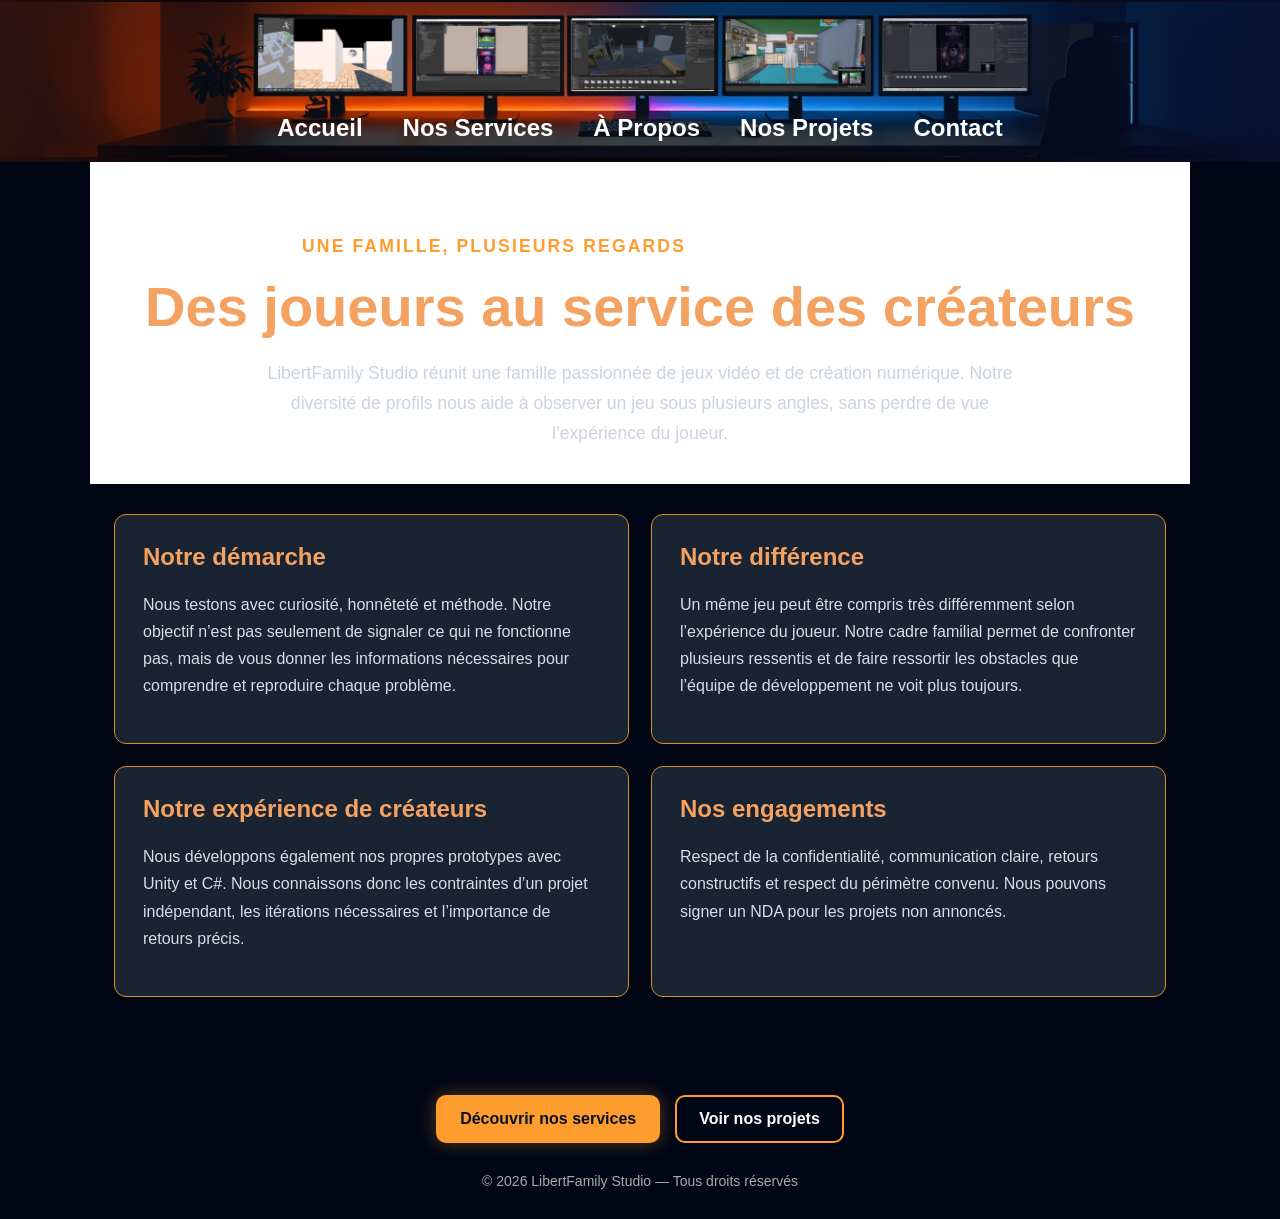
==== apropos.html @ 661db0fe "Crée la page à propos" ====
<!DOCTYPE html>
<html lang="fr">
<head>
  <meta charset="UTF-8">
  <meta name="viewport" content="width=device-width, initial-scale=1">
  <meta name="description" content="Découvrez LibertFamily Studio, une équipe familiale de testeurs et créateurs de jeux vidéo indépendants.">
  <title>À propos | LibertFamily Studio</title>
  <link rel="stylesheet" href="css/global.css">
  <link rel="stylesheet" href="css/pages.css">
</head>
<body>
  <nav class="nav-banderole" aria-label="Navigation principale">
    <a href="index.html">Accueil</a>
    <a href="services.html">Nos Services</a>
    <a href="apropos.html" aria-current="page">À Propos</a>
    <a href="projets.html">Nos Projets</a>
    <a href="contact.html">Contact</a>
  </nav>

  <main>
    <header class="page-header">
      <p class="eyebrow">Une famille, plusieurs regards</p>
      <h1>Des joueurs au service des créateurs</h1>
      <p>LibertFamily Studio réunit une famille passionnée de jeux vidéo et de création numérique. Notre diversité de profils nous aide à observer un jeu sous plusieurs angles, sans perdre de vue l’expérience du joueur.</p>
    </header>

    <section class="content-grid">
      <article class="info-card">
        <h2>Notre démarche</h2>
        <p>Nous testons avec curiosité, honnêteté et méthode. Notre objectif n’est pas seulement de signaler ce qui ne fonctionne pas, mais de vous donner les informations nécessaires pour comprendre et reproduire chaque problème.</p>
      </article>
      <article class="info-card">
        <h2>Notre différence</h2>
        <p>Un même jeu peut être compris très différemment selon l’expérience du joueur. Notre cadre familial permet de confronter plusieurs ressentis et de faire ressortir les obstacles que l’équipe de développement ne voit plus toujours.</p>
      </article>
      <article class="info-card">
        <h2>Notre expérience de créateurs</h2>
        <p>Nous développons également nos propres prototypes avec Unity et C#. Nous connaissons donc les contraintes d’un projet indépendant, les itérations nécessaires et l’importance de retours précis.</p>
      </article>
      <article class="info-card">
        <h2>Nos engagements</h2>
        <p>Respect de la confidentialité, communication claire, retours constructifs et respect du périmètre convenu. Nous pouvons signer un NDA pour les projets non annoncés.</p>
      </article>
    </section>

    <div class="cta-row">
      <a class="button primary" href="services.html">Découvrir nos services</a>
      <a class="button" href="projets.html">Voir nos projets</a>
    </div>
  </main>

  <footer>© 2026 LibertFamily Studio — Tous droits réservés</footer>
</body>
</html>
---- css/global.css ----
/* ===== Général ===== */
body {

  font-family: Arial, sans-serif;
  background: #010615;

}

header {
  text-align: center;
  padding: 20px 40px;
  background: #fff;
}

header img {
  width: 100%;
  margin-bottom: 0;
}

h1 {
  margin: 0;
  font-size: 40px;
  color: #f4a261;
}

h2 {
  color: #f4a261;
  margin-top: 40px;
}

.container {
  display: flex;
  gap: 20px;
  flex-wrap: wrap;
  /* pour que ça passe à la ligne sur petit écran */
}

.card {
  flex: 1;
  min-width: 250px;
  /* évite que les cartes deviennent trop étroites */
  background: #1a2332;
  border: 1px solid #e08a1e;
  border-radius: 8px;
  padding: 20px;
  color: white;
}



ul {
  line-height: 1.8;
}

/* ===== banderole publicitaire ===== */
.banderole {
  position: relative;
  width: 100%;
  padding: 0;
  margin: 0;
  display: flex;

  justify-content: center;
  align-items: flex-start;
  background: #070707;
}

.banderole-publicite {
  width: 100%;
  /* je peux augmenter si je veux encore plus grand */
  max-width: none;
  height: 200px;

}



/* ===== logo ===== */




.hero {
  width: 100%;
  padding: 0;
  margin: 0;
  display: flex;

  justify-content: center;
  align-items: flex-start;
  background: #070707;
}

.hero-logo {
  width: 100%;
  /* je peux augmenter si je veux encore plus grand */
  max-width: none;
  height: 500px;
  display: block;

}

/* ===== Menu principal ===== */
nav {
  width: 80%;
  display: flex;
  justify-content: flex-end;
  gap: 40px;
  font-size: 24px;
  color: white;
  padding: 20px 40px;
}

nav a:hover {
  color: #f4a261;
  transform: scale(1.15);
}

nav a {
  color: white;
  text-decoration: none;
  font-weight: bold;
  transition: color 0.5s ease, transform 0.5s ease;
}

/* ===== Menu sur banderole ===== */
.nav-banderole {
  background-color: #0a0508;
  background-image:
    linear-gradient(to right, rgba(60, 20, 10, 0.6), rgba(60, 20, 10, 0) 15%, rgba(10, 20, 50, 0) 60%, rgba(10, 20, 60, 0.6)),
    url("../images/logopage4.png");
  background-size: auto, auto 162px;
  background-position: center, center;
  background-repeat: no-repeat, no-repeat;
  height: 162px;
  box-sizing: border-box;
  width: 100vw;
  position: relative;
  left: calc(-50vw + 50%);
  margin-right: calc(-50vw + 50%);
}

.nav-banderole a {
  color: white;
  text-decoration: none;
  font-weight: bold;
  transition: color 0.5s ease, transform 0.5s ease;
}

.nav-banderole {
  align-items: flex-end;
  background-size: contain;
  background-position: center 25%;
  background-repeat: no-repeat;
  height: 162px;
  justify-content: center;
  color: white;
  box-sizing: border-box;
}

.nav-banderole a:hover {
  color: #f4a261;
  transform: scale(1.15);
}

/* ===== bouton contact ===== */
.btn-invisible {
  position: absolute;
  color: white;
  left: 61%;
  top: 38%;
  padding: 20px 45px;
  width: clamp(40px, 15%, 200px);
  height: clamp(15px, 30%, 25px);
  text-decoration: none;
  font-weight: bold;
  border: 2px solid #ff9c2e;
  border-radius: 12px;
  background: color white;
  transition: .3s;
}

.btn-invisible:hover {
  background: #ff9c2e;
  color: #fff;
  box-shadow: 0 0 20px #ff9c2e;
}

/* ===== Footer ===== */
footer {
  text-align: center;
  padding: 30px;
  font-size: 14px;
  color: #aaa;
}
---- css/pages.css ----
* {
  box-sizing: border-box;
}

body {
  margin: 0;
  color: #f5f7fb;
}

.page-header {
  max-width: 1100px;
  margin: 0 auto;
  padding: 70px 24px 35px;
  text-align: center;
}

.page-header .eyebrow {
  margin: 0 0 12px;
  color: #ff9c2e;
  font-weight: bold;
  letter-spacing: .12em;
  text-transform: uppercase;
}

.page-header h1 {
  font-size: clamp(2rem, 5vw, 3.5rem);
}

.page-header p {
  max-width: 760px;
  margin: 20px auto 0;
  color: #cbd3df;
  font-size: 1.1rem;
  line-height: 1.7;
}

.content-grid {
  max-width: 1100px;
  margin: 0 auto;
  padding: 30px 24px 70px;
  display: grid;
  grid-template-columns: repeat(2, minmax(0, 1fr));
  gap: 22px;
}

.service-card,
.info-card,
.price-card,
.contact-card {
  padding: 28px;
  background: #1a2332;
  border: 1px solid #e08a1e;
  border-radius: 12px;
}

.service-card h2,
.info-card h2,
.price-card h2,
.contact-card h2 {
  margin-top: 0;
}

.service-card p,
.info-card p,
.price-card p,
.contact-card p {
  color: #d7dde7;
  line-height: 1.7;
}

.platforms {
  max-width: 1100px;
  margin: 0 auto 35px;
  padding: 0 24px;
  display: flex;
  flex-wrap: wrap;
  justify-content: center;
  gap: 12px;
}

.platform {
  padding: 10px 16px;
  color: #fff;
  background: #111a29;
  border: 1px solid #ff9c2e;
  border-radius: 999px;
  font-weight: bold;
}

.wide {
  grid-column: 1 / -1;
}

.steps {
  counter-reset: steps;
  list-style: none;
  padding: 0;
}

.steps li {
  counter-increment: steps;
  position: relative;
  padding: 0 0 20px 48px;
  color: #d7dde7;
  line-height: 1.6;
}

.steps li::before {
  content: counter(steps);
  position: absolute;
  left: 0;
  top: 0;
  width: 32px;
  height: 32px;
  display: grid;
  place-items: center;
  color: #010615;
  background: #ff9c2e;
  border-radius: 50%;
  font-weight: bold;
}

.price {
  margin: 8px 0;
  color: #ff9c2e;
  font-size: 2rem;
  font-weight: bold;
}

.cta-row {
  display: flex;
  flex-wrap: wrap;
  justify-content: center;
  gap: 15px;
  margin-top: 28px;
}

.button {
  display: inline-block;
  padding: 13px 22px;
  color: #fff;
  text-decoration: none;
  font-weight: bold;
  border: 2px solid #ff9c2e;
  border-radius: 10px;
  transition: .25s ease;
}

.button.primary,
.button:hover {
  color: #07101f;
  background: #ff9c2e;
  box-shadow: 0 0 18px rgba(255, 156, 46, .35);
}

.contact-list {
  padding: 0;
  list-style: none;
}

.contact-list li {
  margin: 14px 0;
}

.contact-list a {
  color: #ffb45f;
}

.notice {
  max-width: 1050px;
  margin: 0 auto 70px;
  padding: 22px 24px;
  color: #d7dde7;
  background: #111a29;
  border-left: 4px solid #ff9c2e;
  line-height: 1.7;
}

@media (max-width: 800px) {
  nav,
  .nav-banderole {
    width: 100%;
    height: auto;
    padding: 16px;
    gap: 14px;
    flex-wrap: wrap;
    justify-content: center;
    font-size: 16px;
  }

  .content-grid {
    grid-template-columns: 1fr;
  }

  .wide {
    grid-column: auto;
  }

  .page-header {
    padding-top: 45px;
  }
}
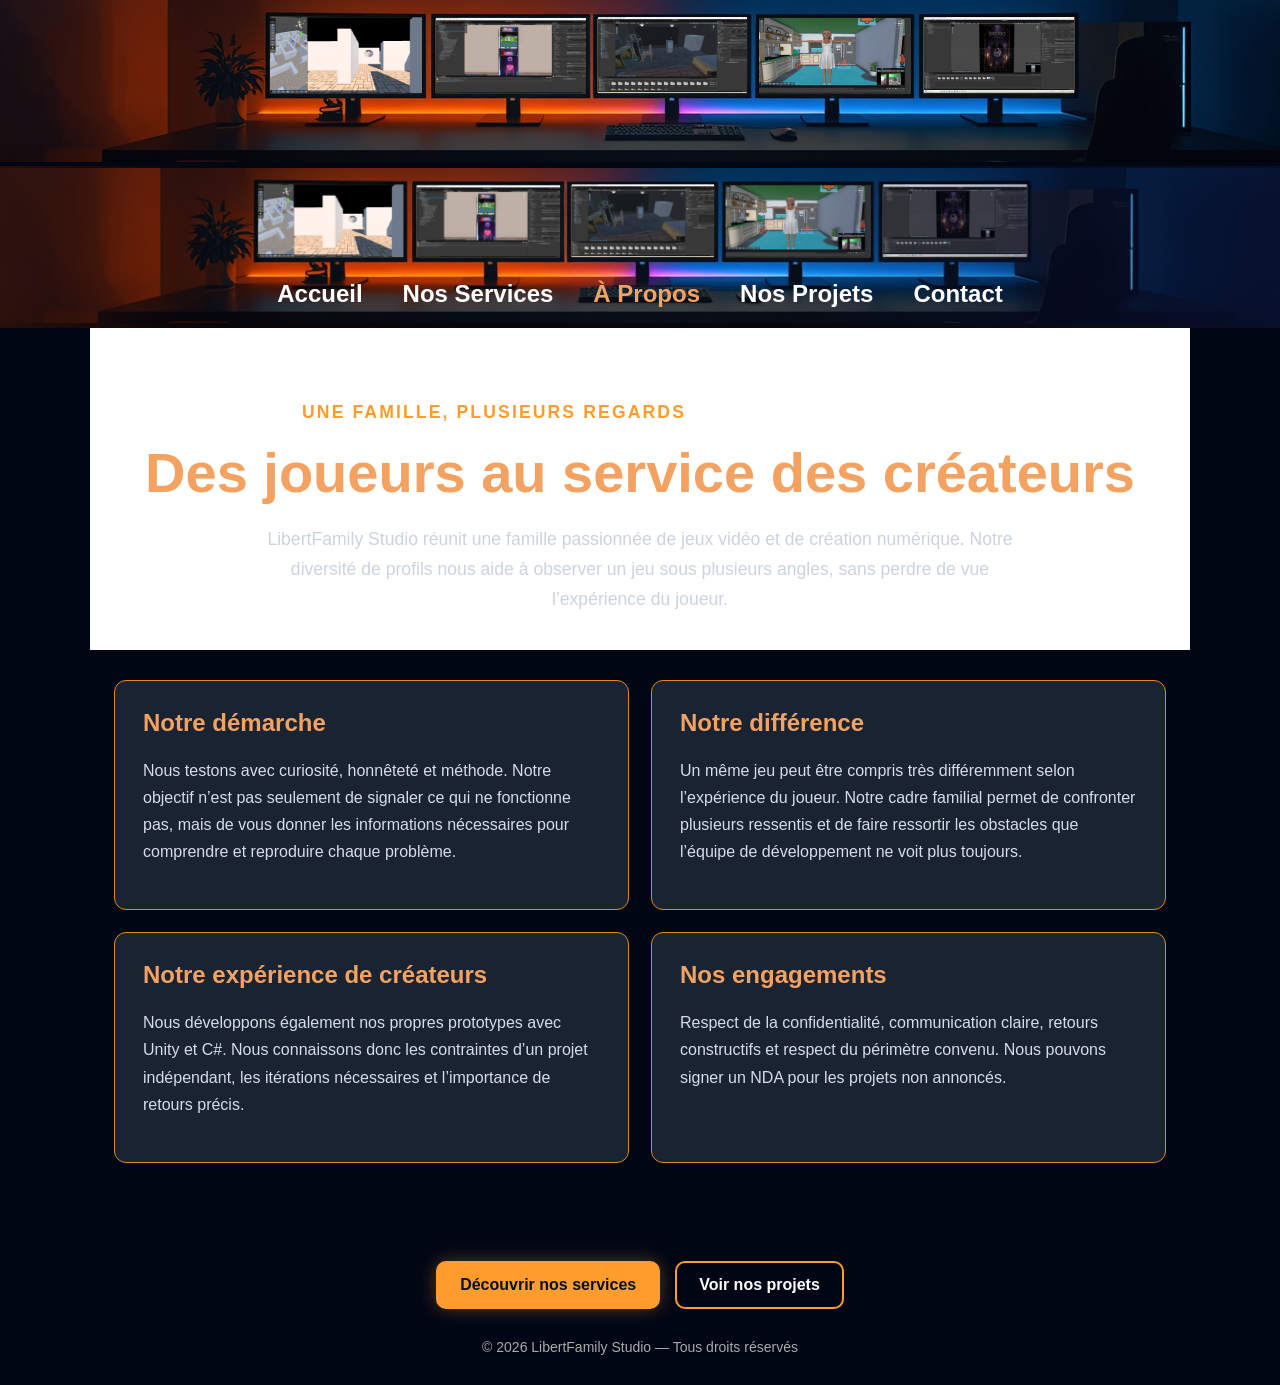
==== commit 79b0e513: "Affiche les cinq projets au-dessus du menu" ====
--- a/apropos.html
+++ b/apropos.html
@@ -9,6 +9,10 @@
   <link rel="stylesheet" href="css/pages.css">
 </head>
 <body>
+  <div class="project-strip" aria-label="Aperçu de nos projets">
+    <img src="images/logopage4.png" alt="Cinq projets LibertFamily Studio affichés sur écrans">
+  </div>
+
   <nav class="nav-banderole" aria-label="Navigation principale">
     <a href="index.html">Accueil</a>
     <a href="services.html">Nos Services</a>
--- a/css/pages.css
+++ b/css/pages.css
@@ -200,3 +200,47 @@
     padding-top: 45px;
   }
 }
+
+nav a[aria-current="page"] {
+  color: #f4a261;
+}
+
+@media (max-width: 800px) {
+  .hero-logo {
+    height: auto;
+  }
+
+  .banderole-publicite {
+    height: auto;
+    min-height: 150px;
+    object-fit: cover;
+  }
+
+  .btn-invisible {
+    left: auto;
+    top: auto;
+    right: 8%;
+    bottom: 18%;
+    width: auto;
+    height: auto;
+    padding: 10px 16px;
+  }
+
+  .container2 {
+    min-width: 0;
+    width: 100%;
+    padding: 0 16px;
+    flex-wrap: wrap;
+  }
+
+  .card2 {
+    flex: 1 1 280px;
+    width: auto;
+  }
+
+  .card2-image {
+    height: auto;
+    aspect-ratio: 16 / 10;
+    object-fit: cover;
+  }
+}
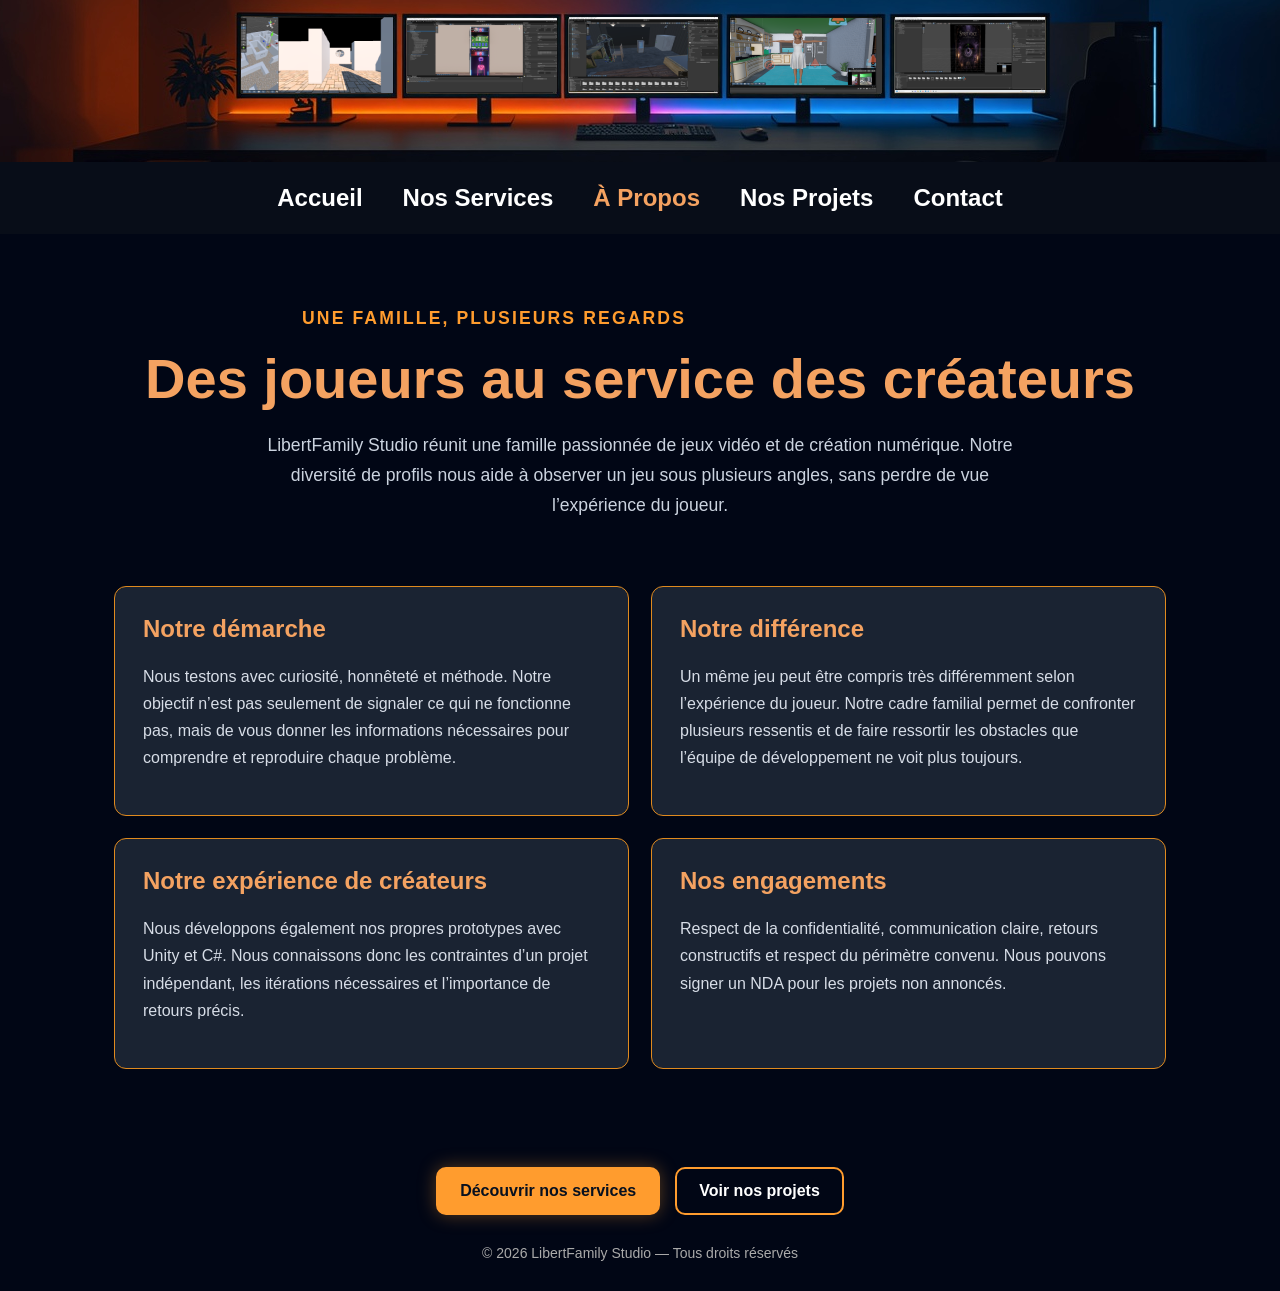
==== commit ec400ec1: "Force le rafraîchissement des styles" ====
--- a/apropos.html
+++ b/apropos.html
@@ -6,7 +6,7 @@
   <meta name="description" content="Découvrez LibertFamily Studio, une équipe familiale de testeurs et créateurs de jeux vidéo indépendants.">
   <title>À propos | LibertFamily Studio</title>
   <link rel="stylesheet" href="css/global.css">
-  <link rel="stylesheet" href="css/pages.css">
+  <link rel="stylesheet" href="css/pages.css?v=2">
 </head>
 <body>
   <div class="project-strip" aria-label="Aperçu de nos projets">
--- a/css/pages.css
+++ b/css/pages.css
@@ -244,3 +244,45 @@
     object-fit: cover;
   }
 }
+
+/* Bandeau visible des cinq projets */
+.project-strip {
+  width: 100%;
+  height: 162px;
+  overflow: hidden;
+  background: #0a0f18;
+}
+
+.project-strip img {
+  display: block;
+  width: 100%;
+  height: 100%;
+  object-fit: cover;
+  object-position: center;
+}
+
+.page-header {
+  background: transparent;
+}
+
+.nav-banderole {
+  height: auto;
+  min-height: 72px;
+  background-color: #080d18;
+  background-image: none;
+  align-items: center;
+}
+
+.page-header .button:not(.primary) {
+  background: #111a29;
+}
+
+@media (max-width: 800px) {
+  .project-strip {
+    height: 105px;
+  }
+
+  .project-strip img {
+    object-fit: cover;
+  }
+}
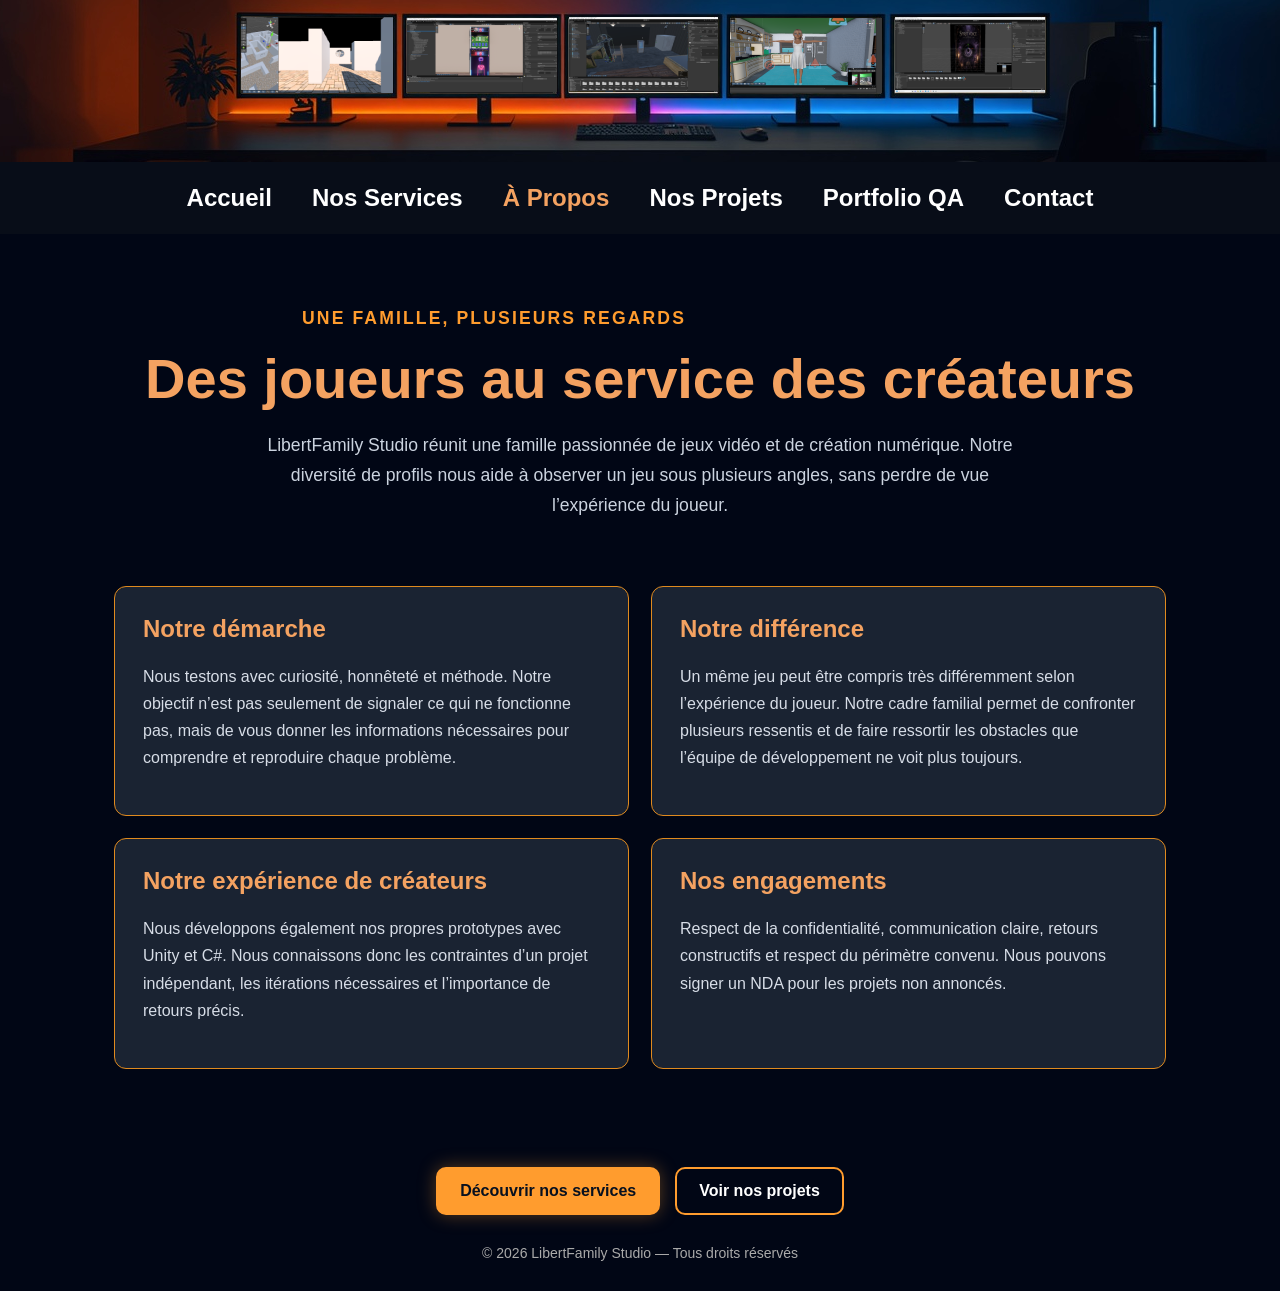
==== commit b609045f: "Crée un portfolio dédié aux études QA" ====
--- a/apropos.html
+++ b/apropos.html
@@ -6,7 +6,7 @@
   <meta name="description" content="Découvrez LibertFamily Studio, une équipe familiale de testeurs et créateurs de jeux vidéo indépendants.">
   <title>À propos | LibertFamily Studio</title>
   <link rel="stylesheet" href="css/global.css">
-  <link rel="stylesheet" href="css/pages.css?v=2">
+  <link rel="stylesheet" href="css/pages.css?v=3">
 </head>
 <body>
   <div class="project-strip" aria-label="Aperçu de nos projets">
@@ -18,6 +18,7 @@
     <a href="services.html">Nos Services</a>
     <a href="apropos.html" aria-current="page">À Propos</a>
     <a href="projets.html">Nos Projets</a>
+    <a href="qa.html">Portfolio QA</a>
     <a href="contact.html">Contact</a>
   </nav>
 
--- a/css/pages.css
+++ b/css/pages.css
@@ -286,3 +286,17 @@
     object-fit: cover;
   }
 }
+
+/* Bouton principal de la banderole d'accueil */
+.btn-invisible {
+  display: inline-flex;
+  align-items: center;
+  justify-content: center;
+  width: auto;
+  min-width: 190px;
+  height: auto;
+  min-height: 52px;
+  padding: 12px 24px;
+  white-space: nowrap;
+  line-height: 1.2;
+}
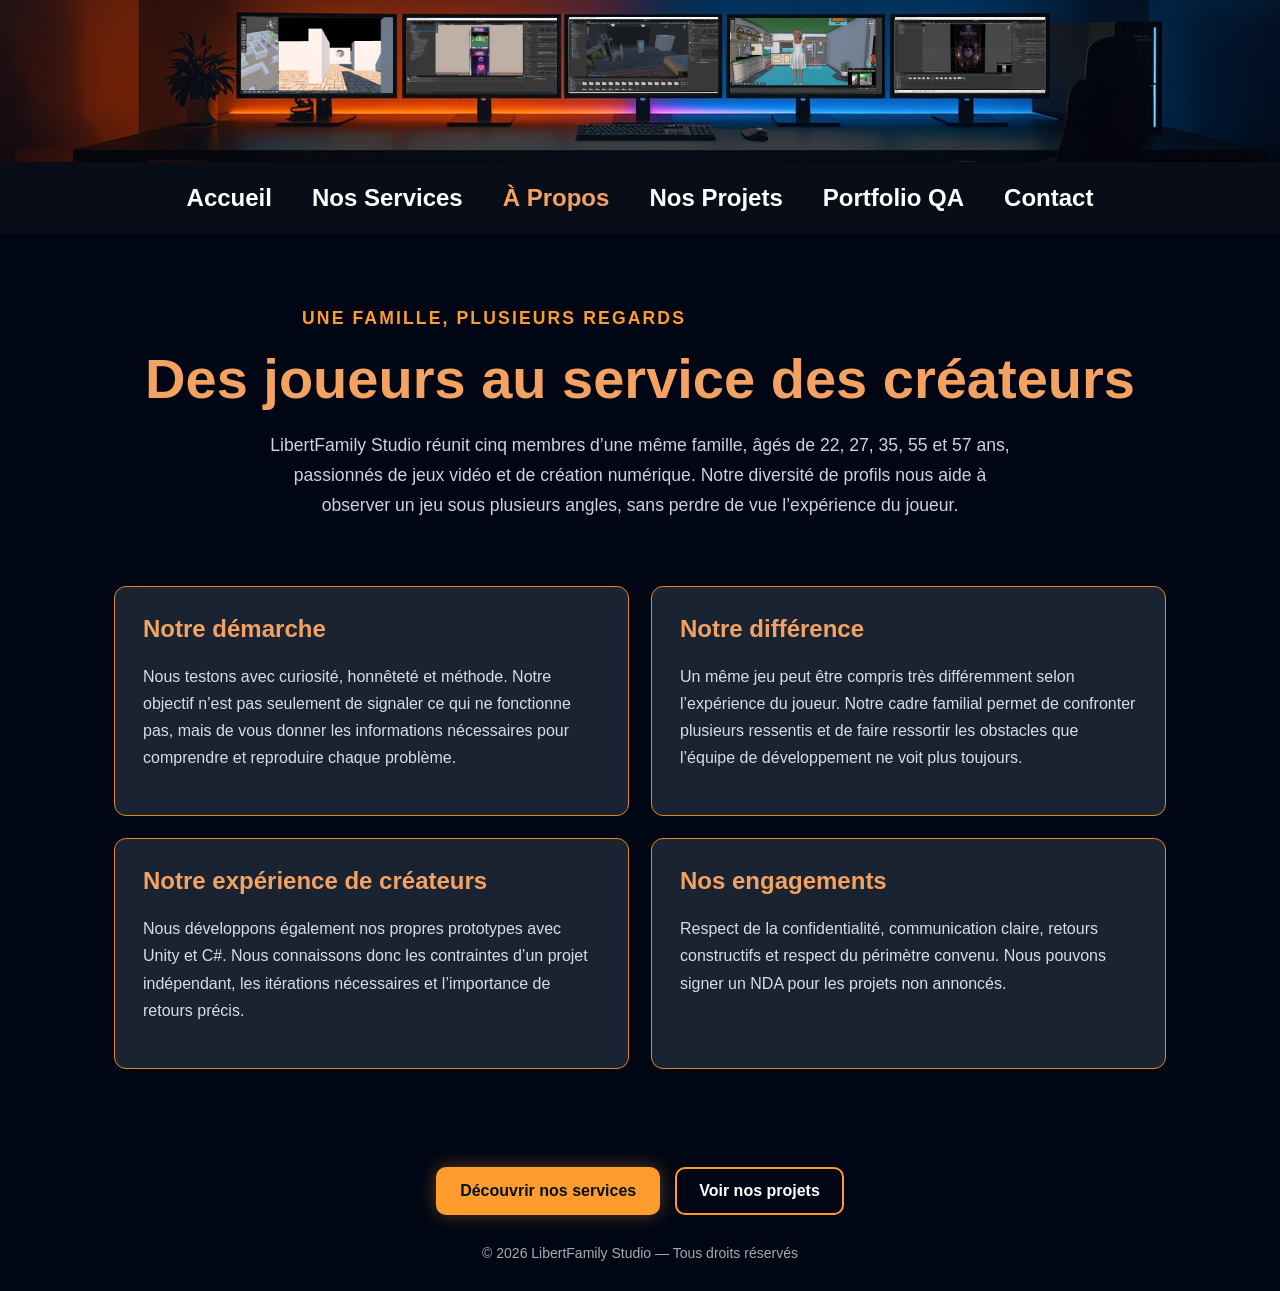
==== commit 12400f02: "Présente les cinq profils de testeurs" ====
--- a/apropos.html
+++ b/apropos.html
@@ -26,7 +26,7 @@
     <header class="page-header">
       <p class="eyebrow">Une famille, plusieurs regards</p>
       <h1>Des joueurs au service des créateurs</h1>
-      <p>LibertFamily Studio réunit une famille passionnée de jeux vidéo et de création numérique. Notre diversité de profils nous aide à observer un jeu sous plusieurs angles, sans perdre de vue l’expérience du joueur.</p>
+      <p>LibertFamily Studio réunit cinq membres d’une même famille, âgés de 22, 27, 35, 55 et 57 ans, passionnés de jeux vidéo et de création numérique. Notre diversité de profils nous aide à observer un jeu sous plusieurs angles, sans perdre de vue l’expérience du joueur.</p>
     </header>
 
     <section class="content-grid">
--- a/css/pages.css
+++ b/css/pages.css
@@ -127,6 +127,134 @@
   font-weight: bold;
 }
 
+.family-panel {
+  max-width: 1052px;
+  margin: 0 auto 20px;
+  padding: 28px;
+  display: grid;
+  grid-template-columns: minmax(0, 1.5fr) minmax(260px, 1fr);
+  gap: 28px;
+  align-items: center;
+  background: #111a29;
+  border: 1px solid #e08a1e;
+  border-radius: 12px;
+}
+
+.family-panel .eyebrow {
+  margin: 0 0 8px;
+  color: #ff9c2e;
+  font-weight: bold;
+  letter-spacing: .1em;
+  text-transform: uppercase;
+}
+
+.family-panel h2 {
+  margin: 0 0 12px;
+}
+
+.family-panel p:last-child {
+  margin-bottom: 0;
+  color: #d7dde7;
+  line-height: 1.7;
+}
+
+.age-list {
+  display: grid;
+  grid-template-columns: repeat(2, minmax(0, 1fr));
+  gap: 10px;
+}
+
+.age-list span {
+  padding: 11px 14px;
+  color: #fff;
+  text-align: center;
+  background: #1a2332;
+  border: 1px solid #ff9c2e;
+  border-radius: 999px;
+  font-weight: bold;
+}
+
+.age-list span:last-child {
+  grid-column: 1 / -1;
+}
+
+.pricing-section {
+  padding: 30px 0 10px;
+}
+
+.pricing-header {
+  margin-bottom: 24px;
+  text-align: center;
+}
+
+.pricing-header h2 {
+  margin-bottom: 8px;
+}
+
+.pricing-header p,
+.pricing-note {
+  color: #d7dde7;
+  line-height: 1.7;
+}
+
+.pricing-grid {
+  display: grid;
+  grid-template-columns: repeat(3, minmax(0, 1fr));
+  gap: 22px;
+  align-items: stretch;
+}
+
+.pricing-grid .price-card {
+  position: relative;
+  display: flex;
+  flex-direction: column;
+}
+
+.pricing-grid .price-card h3 {
+  margin: 0;
+  font-size: 1.35rem;
+}
+
+.pricing-grid .price-card.featured {
+  border-width: 2px;
+  box-shadow: 0 0 26px rgba(255, 156, 46, .2);
+}
+
+.price-badge {
+  align-self: flex-start;
+  margin: -44px 0 16px;
+  padding: 6px 12px;
+  color: #07101f !important;
+  background: #ff9c2e;
+  border-radius: 999px;
+  font-size: .82rem;
+  font-weight: bold;
+  text-transform: uppercase;
+  letter-spacing: .05em;
+}
+
+.price-summary {
+  min-height: 3.4em;
+}
+
+.price-features {
+  flex: 1;
+  margin: 8px 0 24px;
+  padding-left: 20px;
+  color: #d7dde7;
+  line-height: 1.7;
+}
+
+.pricing-grid .button {
+  align-self: flex-start;
+}
+
+.pricing-note {
+  max-width: 780px;
+  margin: 24px auto 0;
+  text-align: center;
+}
+
 .cta-row {
   display: flex;
   flex-wrap: wrap;
@@ -192,6 +320,20 @@
     grid-template-columns: 1fr;
   }
 
+  .pricing-grid {
+    grid-template-columns: 1fr;
+  }
+
+  .family-panel {
+    margin-right: 24px;
+    margin-left: 24px;
+    grid-template-columns: 1fr;
+  }
+
+  .price-summary {
+    min-height: auto;
+  }
+
   .wide {
     grid-column: auto;
   }
@@ -247,6 +389,7 @@
 
 /* Bandeau visible des cinq projets */
 .project-strip {
+  position: relative;
   width: 100%;
   height: 162px;
   overflow: hidden;
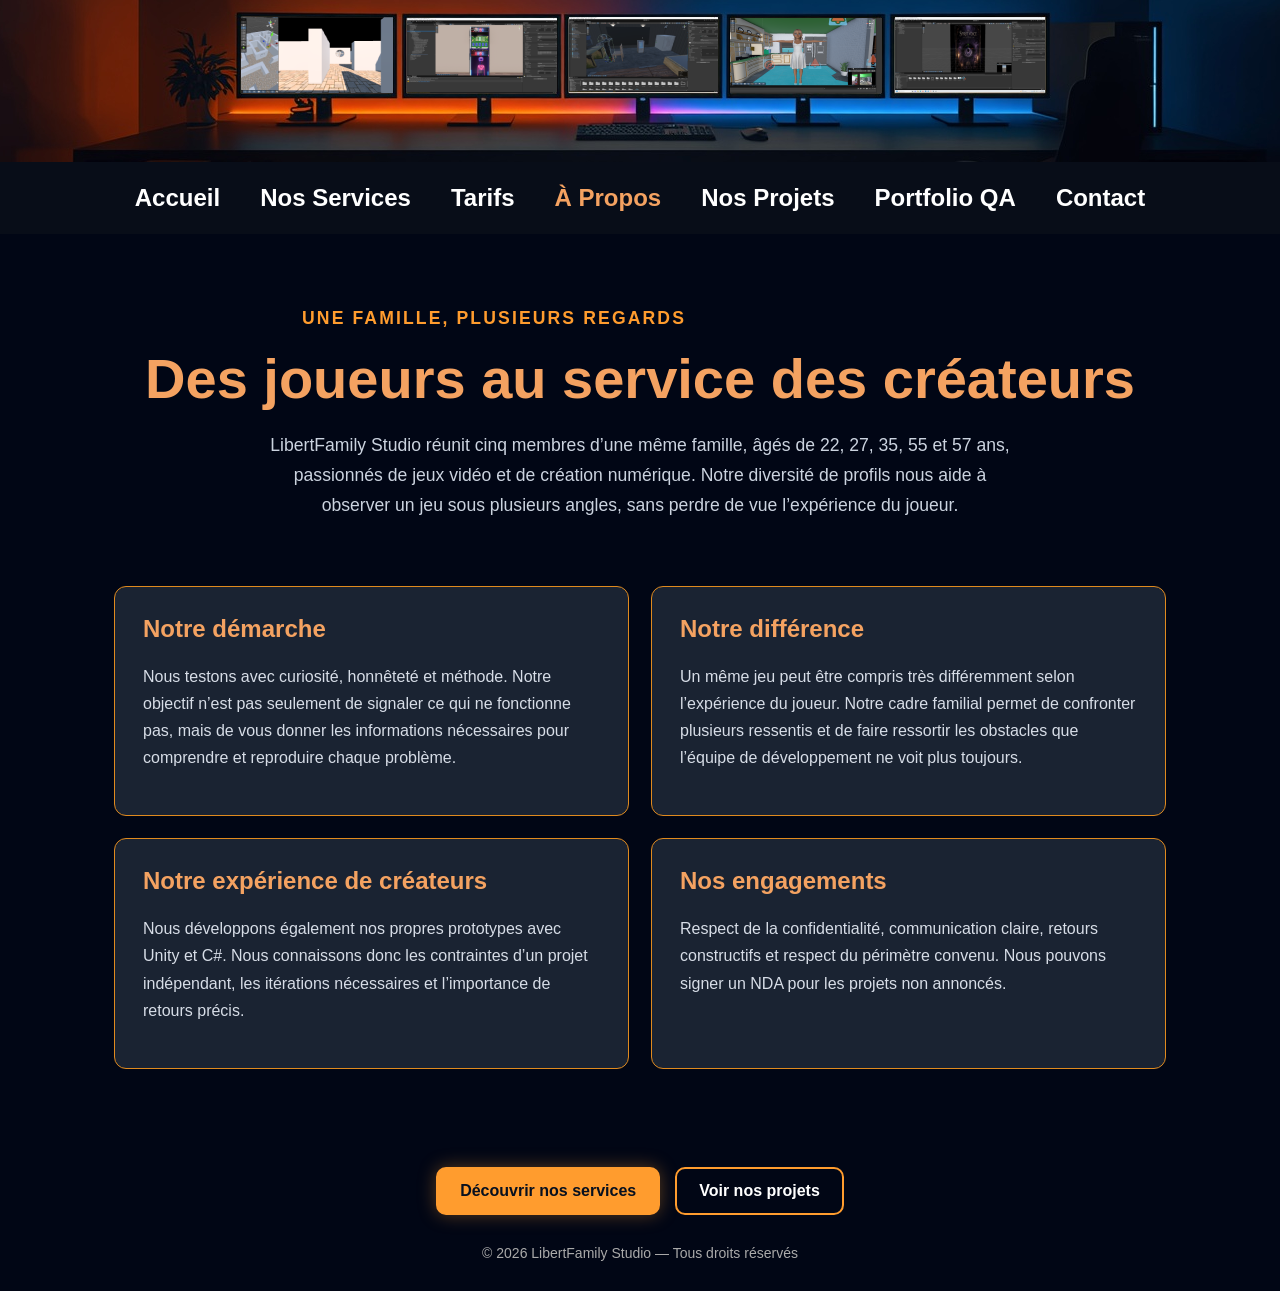
==== commit d6d316f1: "Ajoute la grille tarifaire QA professionnelle" ====
--- a/apropos.html
+++ b/apropos.html
@@ -16,6 +16,7 @@
   <nav class="nav-banderole" aria-label="Navigation principale">
     <a href="index.html">Accueil</a>
     <a href="services.html">Nos Services</a>
+    <a href="tarifs.html">Tarifs</a>
     <a href="apropos.html" aria-current="page">À Propos</a>
     <a href="projets.html">Nos Projets</a>
     <a href="qa.html">Portfolio QA</a>
--- a/css/pages.css
+++ b/css/pages.css
@@ -255,6 +255,103 @@
   text-align: center;
 }
 
+.professional-pricing {
+  max-width: 1180px;
+  margin: 0 auto 54px;
+  padding: 18px 24px 0;
+  display: grid;
+  grid-template-columns: repeat(3, minmax(0, 1fr));
+  gap: 22px;
+  align-items: stretch;
+}
+
+.professional-card {
+  position: relative;
+  padding: 30px;
+  display: flex;
+  flex-direction: column;
+  background: #1a2332;
+  border: 1px solid #e08a1e;
+  border-radius: 12px;
+}
+
+.professional-card.featured {
+  border-width: 2px;
+  box-shadow: 0 0 28px rgba(255, 156, 46, .22);
+}
+
+.professional-card h2 {
+  margin: 4px 0 6px;
+}
+
+.offer-number {
+  margin: 0;
+  color: #ff9c2e;
+  font-weight: bold;
+  letter-spacing: .12em;
+}
+
+.offer-audience {
+  margin: 0 0 14px;
+  color: #cbd3df;
+  font-weight: bold;
+}
+
+.professional-price {
+  margin: 8px 0 18px;
+  color: #ff9c2e;
+  font-size: 1.85rem;
+  font-weight: bold;
+}
+
+.professional-price span {
+  color: #cbd3df;
+  font-size: .95rem;
+  font-weight: normal;
+}
+
+.professional-card > p:not(.offer-number):not(.offer-audience):not(.professional-price):not(.price-badge) {
+  color: #d7dde7;
+  line-height: 1.65;
+}
+
+.professional-card ul {
+  flex: 1;
+  padding-left: 20px;
+  color: #d7dde7;
+}
+
+.professional-card .button {
+  align-self: flex-start;
+}
+
+.tariff-family {
+  margin-bottom: 28px;
+}
+
+.tariff-details {
+  padding-top: 0;
+  padding-bottom: 34px;
+}
+
+.tariff-cta {
+  max-width: 1052px;
+  margin: 0 auto 70px;
+  padding: 34px 28px;
+  text-align: center;
+  background: #111a29;
+  border: 1px solid #e08a1e;
+  border-radius: 12px;
+}
+
+.tariff-cta h2 {
+  margin-top: 0;
+}
+
+.tariff-cta p {
+  color: #d7dde7;
+}
+
 .cta-row {
   display: flex;
   flex-wrap: wrap;
@@ -322,6 +419,15 @@
 
   .pricing-grid {
     grid-template-columns: 1fr;
+  }
+
+  .professional-pricing {
+    grid-template-columns: 1fr;
+  }
+
+  .tariff-cta {
+    margin-right: 24px;
+    margin-left: 24px;
   }
 
   .family-panel {
